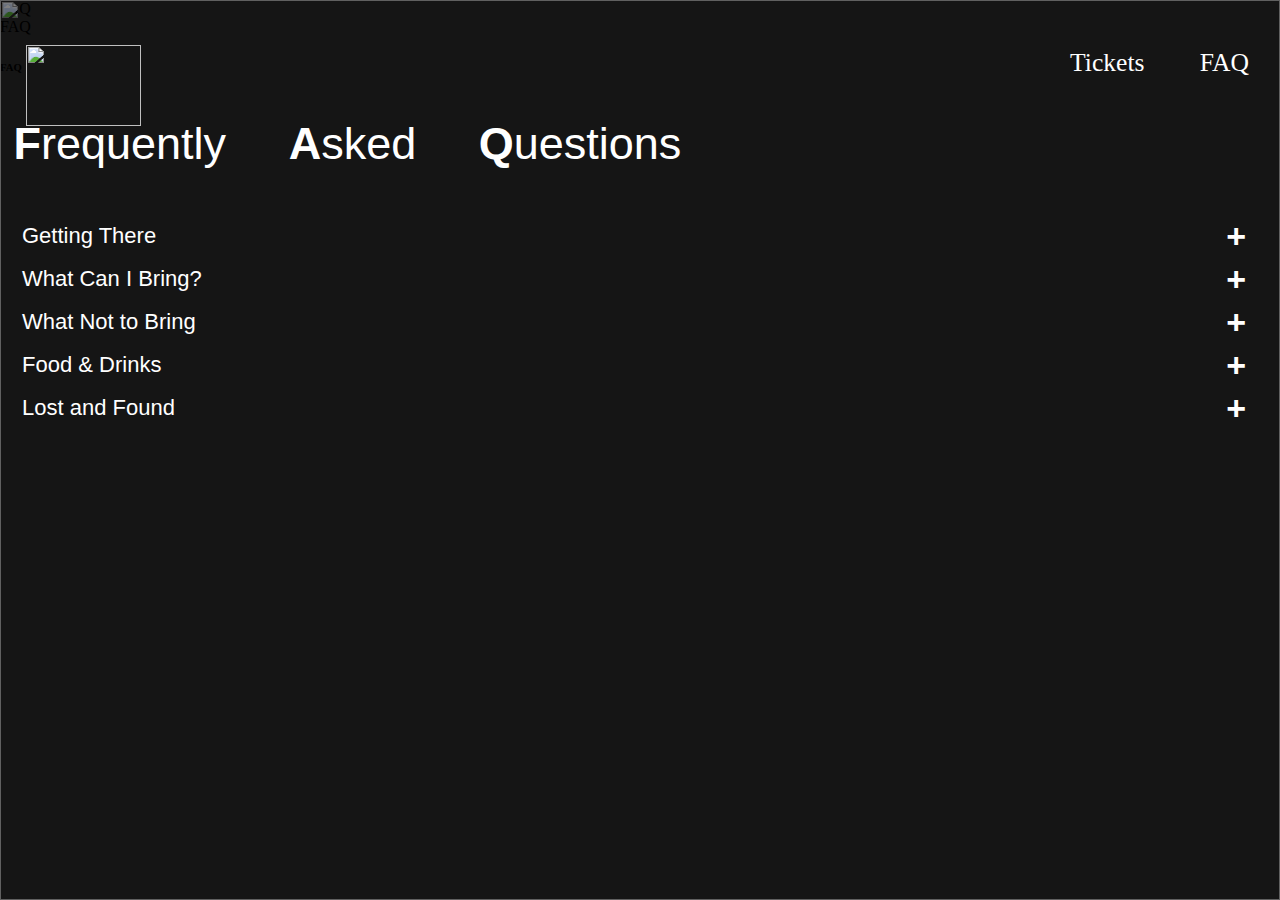
==== faq.html @ 9372732f "update faq" ====
<html lang = "en">
    <head>
        <meta charset="utf-8">
        <link rel = "stylesheet" href = "style.css">
        <link rel="stylesheet" href = "https://use.typekit.net/tnv4cny.css">
        <title>CSS Accordion</title>
    
    <style>
        input {
            display: none;
        }
        
        label {
            font-family: raleway, sans-serif;
            font-weight: 400;
            font-size: 22px;
            display: block;    
            padding: 8px 22px;
            margin: 0 0 1px 0;
            cursor: pointer;
            background: ;
            border-radius: 3px;
            color: #FFF;
            transition: ease .5s;
            position: relative; /* ADDING THIS IS REQUIRED */
        }
        
        label:hover {
        }
        
        label::after {
            color: #FFF;
            content: '+';
            font-size: 34px;
            font-weight: bold;
            position: absolute;
            right: 10px;
            top: 2px;
        }
        
        input:checked + label::after {
            content: '-';
            right: 14px;
            top: 3px;
        }
        
        .content {
            font-family: raleway, sans-serif;
            font-weight: 150;
            font-size: 16px;
            text-align: left;
            position: relative;
            padding: 10px 25px;
            color: #FFF;
            margin: 0 0 1px 0;
            border-radius: 3px;
        }

        .faq {
            font-family: raleway, sans-serif;
            font-size:45px;
            text-align: left;
            position: relative;
            color: #FFF;
            padding-left: .3em;
        }
        
        input + label + .content {
            display: none;
        }
        
        input:checked + label + .content {
            display: block;
        }

        .bg{
        height: 950px;
        width: 100%;
        z-index: 0;
        }

        .pad{
            padding-right: 1.5em;
            padding-left: -1em;
            position: relative; 
        }

    
    </style>
    </head>
    <body>
        <div class = "homepage_wrapper">
            <div class = "homepage_image">
                <img class="bg" src = "tickets-and-faq-bg.png">
            </div>
            <div class = "logo">
                <a href = "index.html">
                    <img src = "logo_prot_3.svg">
                </a>
                
            </div>
            <div class = "navbar">
                <ul class = "navbar_links">
                    <li>
                        <a href = "tickets.html">Tickets</a>
                        <a href = "faq.html">FAQ</a>
                    </li>
                </ul>
            </div>
            <div class = "myDiv">
                <h10>FAQ</h10>
            </div>
            <div class = "myDiv">
                <h10>FAQ</h10>
            </div>
        </div>
        
        <div class = "myDiv">
            <h6>FAQ</h6>
        </div>
        <div class="pad">
        <div class= "faq">
            <p><strong>F</strong>requently&nbsp;&nbsp;&nbsp;&nbsp; <strong>A</strong>sked&nbsp;&nbsp;&nbsp;&nbsp; <strong>Q</strong>uestions</p>
        </div>

        <input type="checkbox" id="title1" />
        <label for="title1">Getting There</label>

        <div class="content">
            <p>Zillenium 2022 will be taking place at Citi field, which is easily accessible through public transportation. Take the 7 train to the Met/Willets Point station or hop on the Q48 bus which takes passengers directly to the stadium.

            For those coming in from long Island or out of the the city, take advantage of the LIRR from Penn station. Two stops and a 15 mintue train ride later and youll be at Zillenium at the Mets/Willets Point station.

            We recommend taking an uber or being driven to Citifield since very limited parking will be available to festival patreons.
            </p>
        </div>


        <input type="checkbox" id="title2" />
        <label for="title2">What Can I Bring?</label>

        <div class="content">
            <p>Hats, sunscreen, sunglasses, small bags/backpacks, factory sealed water bottles, government issued ID, portable chargers, earplugs, blankets, personal prescriptions.
            </p>
        </div>


        <input type="checkbox" id="title3" />
        <label for="title3">What Not to Bring</label>

        <div class="content">
            <p>Weapons of any kind, fireworks, Tobacco, drugs or drug parahernalia, pets, air horns, speakers, coolers, large umbrellas, signs, laser pointers, drones, professional cameras, tarps/tents.
            </p>
        </div>


        <input type="checkbox" id="title4" />
        <label for="title4">Food & Drinks</label>

        <div class="content">
            <p>By partnering with local businesses, Zillenium plans to offer a wide variety of cuisine for any attendee to enjoy. We also plan to offer vegan, vegetarian, and gluten free options to accommodate all dietary restrictions. </p>
        </div>


        <input type="checkbox" id="title5" />
        <label for="title5">Lost and Found</label>

        <div class="content">
            <p>Found something that deosn’t belong to you or lost something important? Find your way to the lost and found tent or send a ticket to lostandfound@zillenium.com and let us take care of you!
            </p>
        </div>
    </div>
    </body>

   
</html>
---- style.css ----
html,
body {
  width: 100vw;
  margin: 0;
  padding: 0;
  overflow-x: hidden;
  background-color: #151515;
  /* min-height: 100%; */
}

.tagline {
  text-align: center;
  display: inline;
}

.dates h2 {
  display: inline;
  color: white;
  font-family: Termina;
  position: absolute;
  text-align: center;
  top: 17em;
  margin-left: auto;
  margin-right: auto;
  width: 100%;
  font-weight: lighter;
  font-size: 2vw;
}

.tagline h1 {
  display: inline;
  color: white;
  font-family: Termina;
  position: absolute;
  text-align: center;
  top: 9em;
  margin-left: auto;
  margin-right: auto;
  width: 100%;
  font-weight: 600;
  font-size: 4vw;
}

.homepage_image img {
  width: 100%;
  position: absolute;
  top: 0;
  left: 0;
  filter: brightness(50%);
  height: 100%;
  object-fit: cover;
}

.background img {
  width: 100%;
  position: absolute;
  top: 0;
  left: 0;
  filter: brightness(50%);
  height: 100%;
  object-fit: cover;
}

.navbar {
  display: inline-block;
  vertical-align: middle;
  text-align: right;
  float: right;
  right: 2%;
  top: 5%;
  margin-block-start: 1em;
  margin-block-end: 1em;
  margin-top: 2em;
}

.navbar_links {
  display: inline-block;
  position: relative;
  right: 2%;
  list-style-type: none;
  top: 5%;
}

.navbar_links a {
  text-decoration: none;
  color: white;
  font-family: Termina;
  font-size: 2vw;
  margin: 1em;
}

.logo {
  display: inline-block;
  vertical-align: middle;
}

.logo img {
  height: auto;
  width: 30%;
  position: absolute;
  top: 5%;
  left: 2%;
}

.top_film img {
  position: relative;
  height: auto;
  width: 100%;
  margin-top: 35em;
}

footer img {
  position: relative;
  margin-top: -20em;
  width: 100%;
}

.general-admissions {
  display: grid;
  grid-template-columns: auto auto;
  grid-template-rows: auto;
  padding: 5em;
  margin-top: 8em;
}

.general-admissions-icon {
  display: grid;
  grid-column: 1/2;
  grid-row: 1/2;
  max-width: 10%;
  display: inline;
  position: absolute;
}

.general-admissions-info {
  display: grid;
  display: inline;
  grid-column: 2/3;
  color: white;
  position: absolute;
  text-align: left;
}

.lineup {
  display: grid;
  grid-template-columns: auto;
  grid-template-rows: auto auto auto;
  grid-gap: 10px;
  margin-right: 0;
  position: relative;
  margin-top: -20em;
}

.friday {
  display: grid;
  grid-template-columns: auto auto auto;
  grid-row: 1/2;
  position: relative;
}

.saturday {
  display: grid;
  grid-template-columns: auto auto auto;
  grid-template-rows: auto;
  margin-top: 15em;
  grid-row: 2/3;
  position: relative;
}

.sunday {
  display: grid;
  grid-template-columns: auto auto auto;
  grid-template-rows: auto;
  margin-top: 15em;
  grid-row: 3/4;
  position: relative;
}

.day {
  display: grid;
  grid-column: 1/2;
  font-family: Termina;
  color: white;
  font-weight: 600;
  font-size: 3vw;
  transform-origin: 0 0;
  transform: rotate(-90deg);
}

.fri_arrow {
  display: grid;
  grid-column: 2/3;
  margin-top: -11em;
  width: 20%;
  position: relative;
}

.sat_arrow {
  display: grid;
  grid-column: 2/3;
  width: 25%;
  margin-top: -13em;
  margin-left: -4em;
  position: relative;
}

.sun_arrow {
  display: grid;
  grid-column: 2/3;
  width: 20%;
  position: relative;
  margin-top: -12em;
}

.fri_line {
  display: grid;
  grid-column: 3/4;
  color: white;
  font-family: Raleway;
  display: inline-table;
  margin-top: -13em;
  min-width: 100%;
  margin-left: -5em;
  position: relative;
}

.sat_line {
  display: grid;
  grid-column: 3/4;
  color: white;
  font-family: Raleway;
  display: inline-table;
  margin-top: -16em;
  margin-left: -6em;
  min-width: 100%;
  position: relative;
}

.sun_line {
  display: grid;
  grid-column: 3/4;
  position: relative;
  color: white;
  font-family: Raleway;
  display: inline-table;
  margin-top: -14em;
  margin-left: -7em;
  min-width: 100%;
}

.largest {
  font-size: 4vw;
}

.medium {
  font-size: 2vw;
}
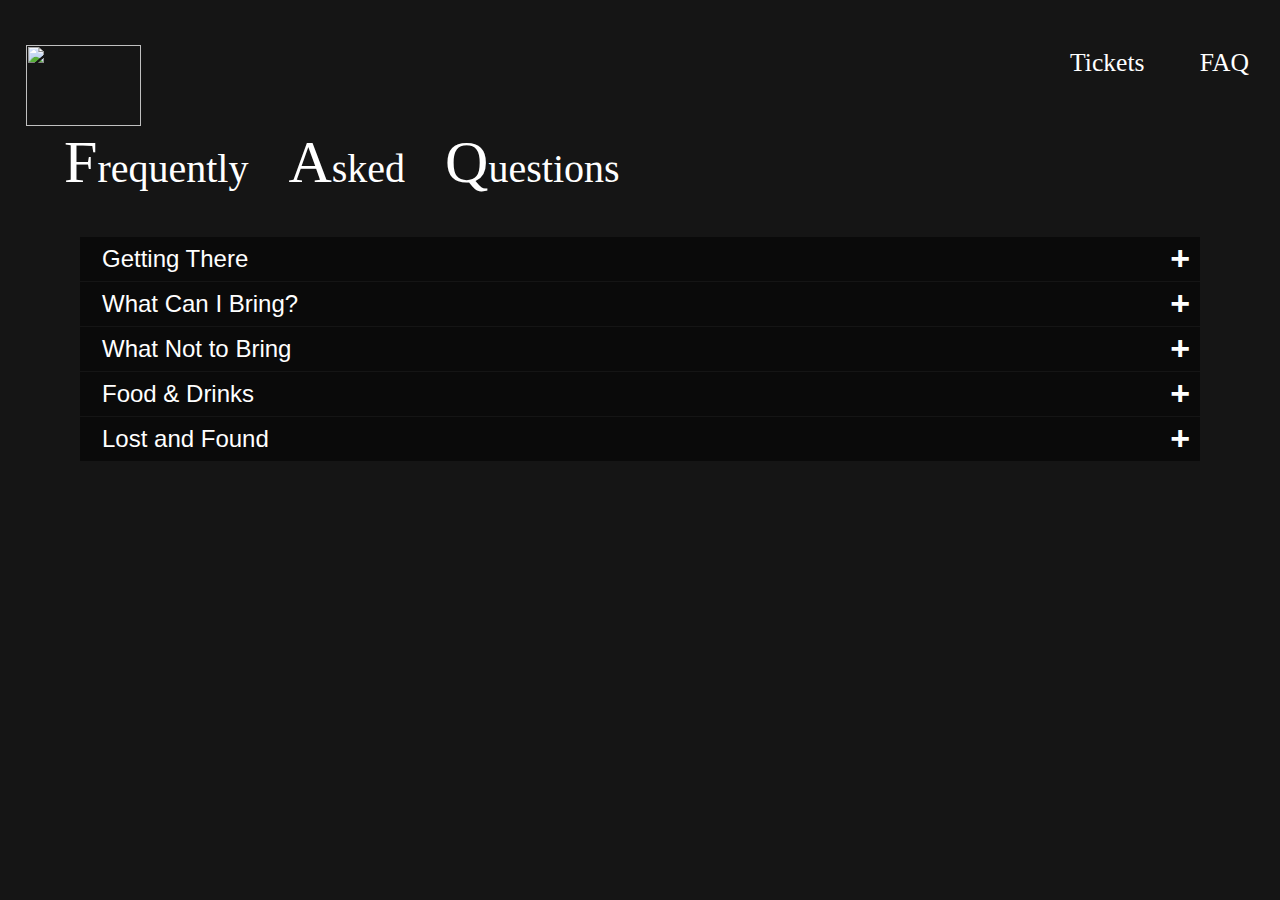
==== commit 955027b1: "Fixed spelling mistake & cleanup" ====
--- a/faq.html
+++ b/faq.html
@@ -3,9 +3,16 @@
         <meta charset="utf-8">
         <link rel = "stylesheet" href = "style.css">
         <link rel="stylesheet" href = "https://use.typekit.net/tnv4cny.css">
-        <title>CSS Accordion</title>
+        <title>Zillennium</title>
     
     <style>
+
+        body {
+                background-position: center;
+                background-image: url(tickets-and-faq-bg.png);
+                background-attachment: fixed;
+        }
+
         input {
             display: none;
         }
@@ -13,19 +20,23 @@
         label {
             font-family: raleway, sans-serif;
             font-weight: 400;
-            font-size: 22px;
+            font-size: 1.50em;
             display: block;    
             padding: 8px 22px;
             margin: 0 0 1px 0;
             cursor: pointer;
-            background: ;
-            border-radius: 3px;
             color: #FFF;
             transition: ease .5s;
             position: relative; /* ADDING THIS IS REQUIRED */
+            background: rgba(0, 0, 0, 0.5);
         }
         
         label:hover {
+        }
+
+        .textbox-container{
+            margin-left: 1em;
+            margin-right: 1em;
         }
         
         label::after {
@@ -47,13 +58,13 @@
         .content {
             font-family: raleway, sans-serif;
             font-weight: 150;
-            font-size: 16px;
+            font-size: 1.25em;
             text-align: left;
             position: relative;
             padding: 10px 25px;
             color: #FFF;
             margin: 0 0 1px 0;
-            border-radius: 3px;
+            background: rgba(0, 0, 0, 0.5);
         }
 
         .faq {
@@ -62,7 +73,6 @@
             text-align: left;
             position: relative;
             color: #FFF;
-            padding-left: .3em;
         }
         
         input + label + .content {
@@ -80,25 +90,22 @@
         }
 
         .pad{
-            padding-right: 1.5em;
-            padding-left: -1em;
+            padding-right: 4em;
+            padding-left: 4em;
             position: relative; 
+            margin-top: 8em;
         }
-
     
     </style>
     </head>
     <body>
-        <div class = "homepage_wrapper">
-            <div class = "homepage_image">
-                <img class="bg" src = "tickets-and-faq-bg.png">
-            </div>
+
             <div class = "logo">
                 <a href = "index.html">
                     <img src = "logo_prot_3.svg">
                 </a>
-                
             </div>
+
             <div class = "navbar">
                 <ul class = "navbar_links">
                     <li>
@@ -107,29 +114,22 @@
                     </li>
                 </ul>
             </div>
-            <div class = "myDiv">
-                <h10>FAQ</h10>
-            </div>
-            <div class = "myDiv">
-                <h10>FAQ</h10>
-            </div>
-        </div>
-        
-        <div class = "myDiv">
-            <h6>FAQ</h6>
-        </div>
+
+
+
         <div class="pad">
         <div class= "faq">
-            <p><strong>F</strong>requently&nbsp;&nbsp;&nbsp;&nbsp; <strong>A</strong>sked&nbsp;&nbsp;&nbsp;&nbsp; <strong>Q</strong>uestions</p>
+            <p style="font-family: Termina; font-weight: 200; font-size: 40;"><strong style="font-weight: 400; font-size: 60px;">F</strong>requently&nbsp;&nbsp;&nbsp; <strong style="font-weight: 400; font-size: 60px;">A</strong>sked&nbsp;&nbsp;&nbsp; <strong style="font-weight: 400; font-size: 60px;">Q</strong>uestions</p>
         </div>
 
+        <div class="textbox-container">
         <input type="checkbox" id="title1" />
         <label for="title1">Getting There</label>
 
         <div class="content">
-            <p>Zillenium 2022 will be taking place at Citi field, which is easily accessible through public transportation. Take the 7 train to the Met/Willets Point station or hop on the Q48 bus which takes passengers directly to the stadium.
+            <p>Zillennium 2022 will be taking place at Citi field, which is easily accessible through public transportation. Take the 7 train to the Met/Willets Point station or hop on the Q48 bus which takes passengers directly to the stadium.
 
-            For those coming in from long Island or out of the the city, take advantage of the LIRR from Penn station. Two stops and a 15 mintue train ride later and youll be at Zillenium at the Mets/Willets Point station.
+            For those coming in from long Island or out of the the city, take advantage of the LIRR from Penn station. Two stops and a 15 mintue train ride later and youll be at Zillennium at the Mets/Willets Point station.
 
             We recommend taking an uber or being driven to Citifield since very limited parking will be available to festival patreons.
             </p>
@@ -158,7 +158,7 @@
         <label for="title4">Food & Drinks</label>
 
         <div class="content">
-            <p>By partnering with local businesses, Zillenium plans to offer a wide variety of cuisine for any attendee to enjoy. We also plan to offer vegan, vegetarian, and gluten free options to accommodate all dietary restrictions. </p>
+            <p>By partnering with local businesses, Zillennium plans to offer a wide variety of cuisine for any attendee to enjoy. We also plan to offer vegan, vegetarian, and gluten free options to accommodate all dietary restrictions. </p>
         </div>
 
 
@@ -166,9 +166,10 @@
         <label for="title5">Lost and Found</label>
 
         <div class="content">
-            <p>Found something that deosn’t belong to you or lost something important? Find your way to the lost and found tent or send a ticket to lostandfound@zillenium.com and let us take care of you!
+            <p>Found something that deosn’t belong to you or lost something important? Find your way to the lost and found tent or send a ticket to lostandfound@Zillennium.com and let us take care of you!
             </p>
         </div>
+    </div>
     </div>
     </body>
 
--- a/style.css
+++ b/style.css
@@ -5,7 +5,7 @@
   padding: 0;
   overflow-x: hidden;
   background-color: #151515;
-  /* min-height: 100%; */
+  min-height: 100%;
 }
 
 .tagline {
@@ -107,40 +107,16 @@
   height: auto;
   width: 100%;
   margin-top: 35em;
+  margin-bottom: 7em;
 }
 
 footer img {
   position: relative;
-  margin-top: -20em;
+  margin-top: -10em;
   width: 100%;
 }
 
-.general-admissions {
-  display: grid;
-  grid-template-columns: auto auto;
-  grid-template-rows: auto;
-  padding: 5em;
-  margin-top: 8em;
-}
-
-.general-admissions-icon {
-  display: grid;
-  grid-column: 1/2;
-  grid-row: 1/2;
-  max-width: 10%;
-  display: inline;
-  position: absolute;
-}
-
-.general-admissions-info {
-  display: grid;
-  display: inline;
-  grid-column: 2/3;
-  color: white;
-  position: absolute;
-  text-align: left;
-}
-
+/*old styling for lineup
 .lineup {
   display: grid;
   grid-template-columns: auto;
@@ -246,12 +222,284 @@
   margin-top: -14em;
   margin-left: -7em;
   min-width: 100%;
-}
-
-.largest {
-  font-size: 4vw;
-}
-
-.medium {
-  font-size: 2vw;
-}
+}*/
+
+.topfeatured {
+  font-family: raleway, sans-serif;
+  font-size: 2.99vw;
+  line-height: 4vw;
+}
+
+.featured {
+  font-family: raleway, sans-serif;
+  font-size: 2.2vw;
+  line-height: 3.5vw;
+}
+
+.others{
+  font-family: raleway, sans-serif;
+  font-size: 1.7vw;
+  color: #D0D0D0;
+}
+
+.smaller {
+  font-family: raleway, sans-serif;
+  font-size: 1.5vw;
+  color: #D0D0D0;
+}
+/*ticket page specifics*/
+.box-container{
+  margin-top: 10em;
+}
+
+.textbox-top {
+  position: relative;
+  background: rgba(0, 0, 0, 0.5);
+  height: fit-content;
+  block-size: fit-content;
+  padding: 2em 2em 2em;
+  margin-left: 5em; 
+  margin-right: 5em;
+  margin-bottom: 2.5em;
+}
+
+.tickets-grid {
+  display: grid;
+  height: 17em;
+  grid-template-columns: 3fr 5fr 2fr;
+  grid-template-rows: 1fr 1fr 3fr 3.5em;
+  grid-gap: 0.5em;
+  grid-template-areas: 
+  "icon title title"
+  "icon price price"
+  "icon text text"
+  "icon button button";
+}
+
+.addons-grid {
+  display: grid;
+  height: 32em;
+  grid-template-columns: 3fr 5fr 2fr;
+  grid-template-rows: 1fr 2fr 1fr 2fr 3.5em;
+  grid-gap: 0.5em;
+  grid-template-areas: 
+  "icon1 title1 price1"
+  "icon1 text1 text1"
+  "icon1 title2 price2"
+  "icon1 text2 text2"
+  "icon1 button button";
+}
+ 
+/*start of grid test
+.test-icon{
+  grid-area: icon;
+  background: red;
+}
+.test-title{
+  grid-area: title;
+  background: blue;
+}
+.test-price{
+  grid-area: price;
+  background: green;
+}
+.test-text{
+  grid-area: text;
+  background: yellow;
+}
+.test-button{
+  grid-area: button;
+  background: orange;
+}
+*/
+
+.tickets-icon {
+  grid-area: icon;
+  align-items: center;
+}
+.tickets-icon>img {
+  object-fit: cover;
+  max-width: 70%;
+  max-height: 70%;
+  position: relative;
+  top: 50%;
+  -ms-transform: translateY(-50%);
+  -webkit-transform: translateY(-50%);
+  transform: translateY(-50%);
+  display: block;
+  margin-left: auto;
+  margin-right: auto;
+}
+
+.tickets-title {
+  grid-area: title;
+  color: white;
+  text-align: left;
+  font-family: raleway, sans-serif;
+  font-weight: 400;
+  font-size: 2em;
+}
+
+.tickets-price {
+  grid-area: price;
+  color: white;
+  text-align: left;
+  font-family: raleway, sans-serif;
+  font-weight: 400;
+  font-size: 2.25em;
+}
+
+.tickets-info {
+  padding-right: 3em;
+  grid-area: text;
+  color: white;
+  text-align: left;
+  font-family: raleway, sans-serif;
+  font-weight: 200;
+  font-size: 1.25em;
+}
+
+.button-container {
+  grid-area: button;
+  color:white;
+  background: #931727;
+  margin-left: 70vh;
+}
+
+.button-text {
+  text-align: center;
+  font-family: raleway, sans-serif;
+  font-weight: 400;
+  font-size: 1.5em;
+  position: relative;
+  top: 50%;
+  -ms-transform: translateY(-50%);
+  -webkit-transform: translateY(-50%);
+  transform: translateY(-50%);
+}
+
+.addons-icon {
+  grid-area: icon1;
+  align-items: center;
+}
+.addons-icon>img {
+  object-fit: cover;
+  max-width: 70%;
+  max-height: 70%;
+  position: relative;
+  top: 50%;
+  -ms-transform: translateY(-50%);
+  -webkit-transform: translateY(-50%);
+  transform: translateY(-50%);
+  display: block;
+  margin-left: auto;
+  margin-right: auto;
+}
+
+.addons-title {
+  color: white;
+  text-align: left;
+  font-family: raleway, sans-serif;
+  font-weight: 400;
+  font-size: 2em;
+}
+
+.addons-price {
+  color: white;
+  padding-right: 1em;
+  text-align: right;
+  font-family: raleway, sans-serif;
+  font-weight: 400;
+  font-size: 2.25em;
+}
+
+.addons-info {
+  padding-right: 3em;
+  color: white;
+  text-align: left;
+  font-family: raleway, sans-serif;
+  font-weight: 200;
+  font-size: 1.25em;
+}
+
+/*experimental lineup grid*/
+.lineup-new{
+  display: grid;
+  row-gap: 5em;
+  margin-right: 4em;
+  margin-left: 4em;
+  grid-template-rows: auto auto auto;
+  grid-template-columns: 1fr 1fr 1fr 11fr;
+  grid-template-areas: 
+  "friday arrow1 blank lineup1"
+  "saturday arrow2 blank lineup2"
+  "sunday arrow3 blank lineup3";
+}
+
+.daycontainer{
+  position: relative;
+  top: 50%;
+  -ms-transform: translateY(-50%);
+  -webkit-transform: translateY(-50%);
+  transform: translateY(-50%);
+  display: block;
+}
+
+.day {
+  font-family: Termina;
+  color: white;
+  font-weight: 600;
+  font-size: 3vw;
+  text-align: center;
+  transform-origin: 50% 50%;
+  transform: rotate(-90deg);
+  margin-left: -5vw;
+  margin-right: -5vw;
+}
+
+.friday{
+  grid-area: friday;
+}
+
+.saturday{
+  grid-area: saturday;
+}
+
+.sunday{
+  grid-area: sunday;
+}
+
+.fri_arrow{
+  grid-area: arrow1;
+}
+.sat_arrow{
+  grid-area: arrow2;
+}
+.sun_arrow{
+  grid-area: arrow3;
+}
+
+.linetext-container{
+  justify-items: center;
+}
+
+.fri_line{
+  grid-area: lineup1;
+  color: white;
+}
+.sat_line{
+  grid-area: lineup2;
+  color: white;
+}
+.sun_line{
+  grid-area: lineup3;
+  color: white;
+}
+
+#center {
+  display: flex;
+  justify-content: center;
+  align-content: center;
+  flex-direction: column;
+  line-height: 3.5vw;
+}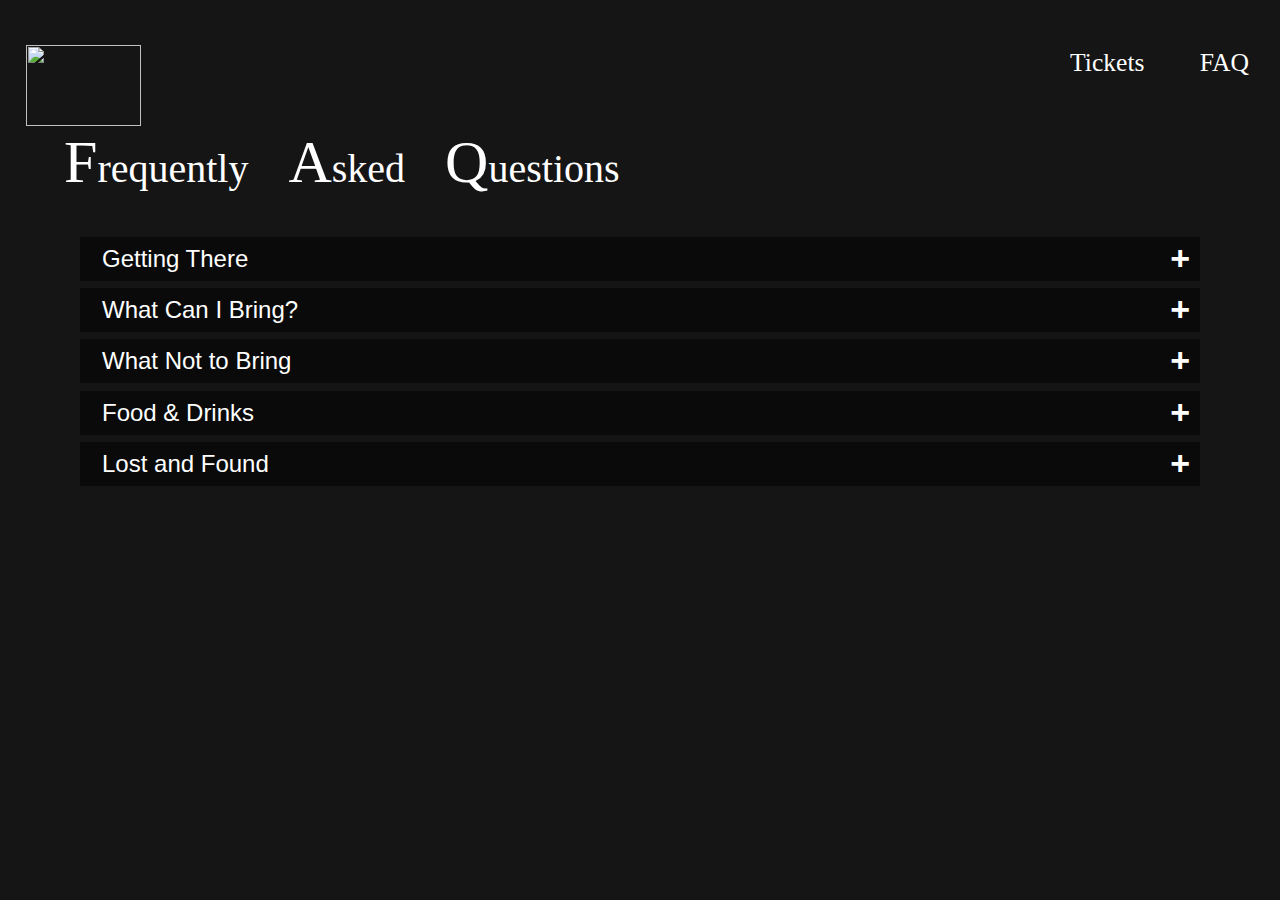
==== commit 764d1fe2: "fixed bg for faq and tickets" ====
--- a/faq.html
+++ b/faq.html
@@ -4,15 +4,19 @@
         <link rel = "stylesheet" href = "style.css">
         <link rel="stylesheet" href = "https://use.typekit.net/tnv4cny.css">
         <title>Zillennium</title>
-    
+        <link rel="icon" type="image/png" sizes="32x32" href="icons/favicon-32x32.png">
+        <link rel="icon" type="image/png" sizes="16x16" href="icons/favicon-16x16.png">
     <style>
 
         body {
                 background-position: center;
                 background-image: url(tickets-and-faq-bg.png);
                 background-attachment: fixed;
-        }
-
+                background-repeat: no-repeat;
+                max-height: 100%;
+                background-size: cover;
+            }
+            
         input {
             display: none;
         }
@@ -23,7 +27,7 @@
             font-size: 1.50em;
             display: block;    
             padding: 8px 22px;
-            margin: 0 0 1px 0;
+            margin: 0 0 0.3em 0;
             cursor: pointer;
             color: #FFF;
             transition: ease .5s;
@@ -63,7 +67,7 @@
             position: relative;
             padding: 10px 25px;
             color: #FFF;
-            margin: 0 0 1px 0;
+            margin: 0 0 0.3em 0;
             background: rgba(0, 0, 0, 0.5);
         }
 
--- a/style.css
+++ b/style.css
@@ -19,7 +19,7 @@
   font-family: Termina;
   position: absolute;
   text-align: center;
-  top: 17em;
+  top: 16em;
   margin-left: auto;
   margin-right: auto;
   width: 100%;
@@ -33,7 +33,7 @@
   font-family: Termina;
   position: absolute;
   text-align: center;
-  top: 9em;
+  top: 8.5em;
   margin-left: auto;
   margin-right: auto;
   width: 100%;
@@ -106,7 +106,7 @@
   position: relative;
   height: auto;
   width: 100%;
-  margin-top: 35em;
+  margin-top: 37vw;
   margin-bottom: 7em;
 }
 
